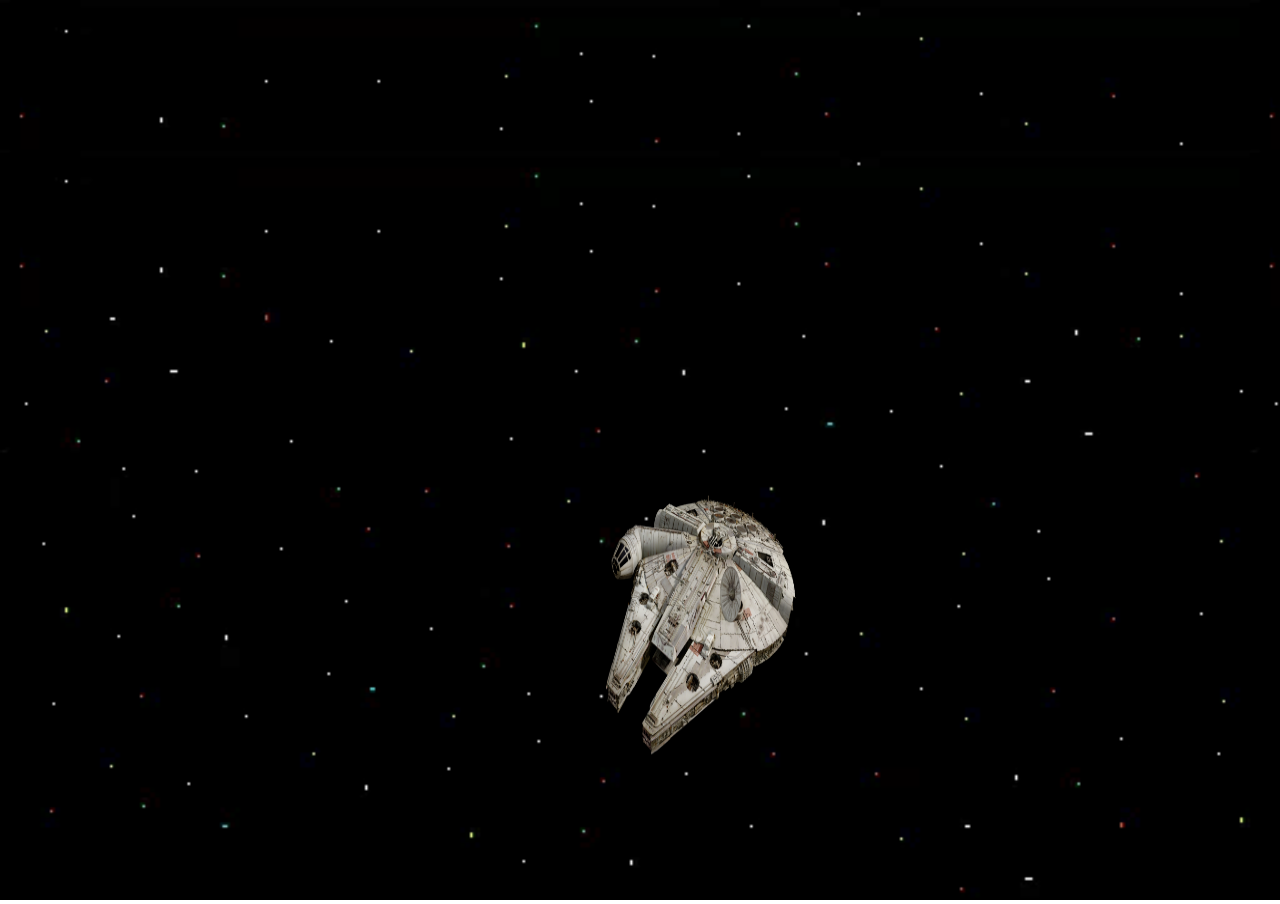
==== intro.html @ 3ec4f4ab "Intro page and game page bg is done." ====
<!DOCTYPE html>
<html lang="en">
<head>
  <meta charset="UTF-8">
  <meta name="viewport" content="width=device-width, initial-scale=1.0">
  <meta http-equiv="X-UA-Compatible" content="ie=edge">
  <link rel="stylesheet" type="text/css" href="css/style.css">
<title>Star Trivia</title>
</head>
<body>
 <canvas id="canvas-box" width="1500" height="900">
   This text is displayed if your browser does not support HTML5 Canvas.
</canvas>
  <script type="text/javascript" src="js/intro.js"></script>
</body>
</html>
---- css/style.css ----
body{
  margin: 0 auto;
}
/*.canvas-div{
  position: relative;
  width: 400px;
  height: 300px;
}
canvas {
  position: absolute;
  top: 0;
  left: 0;
}*/
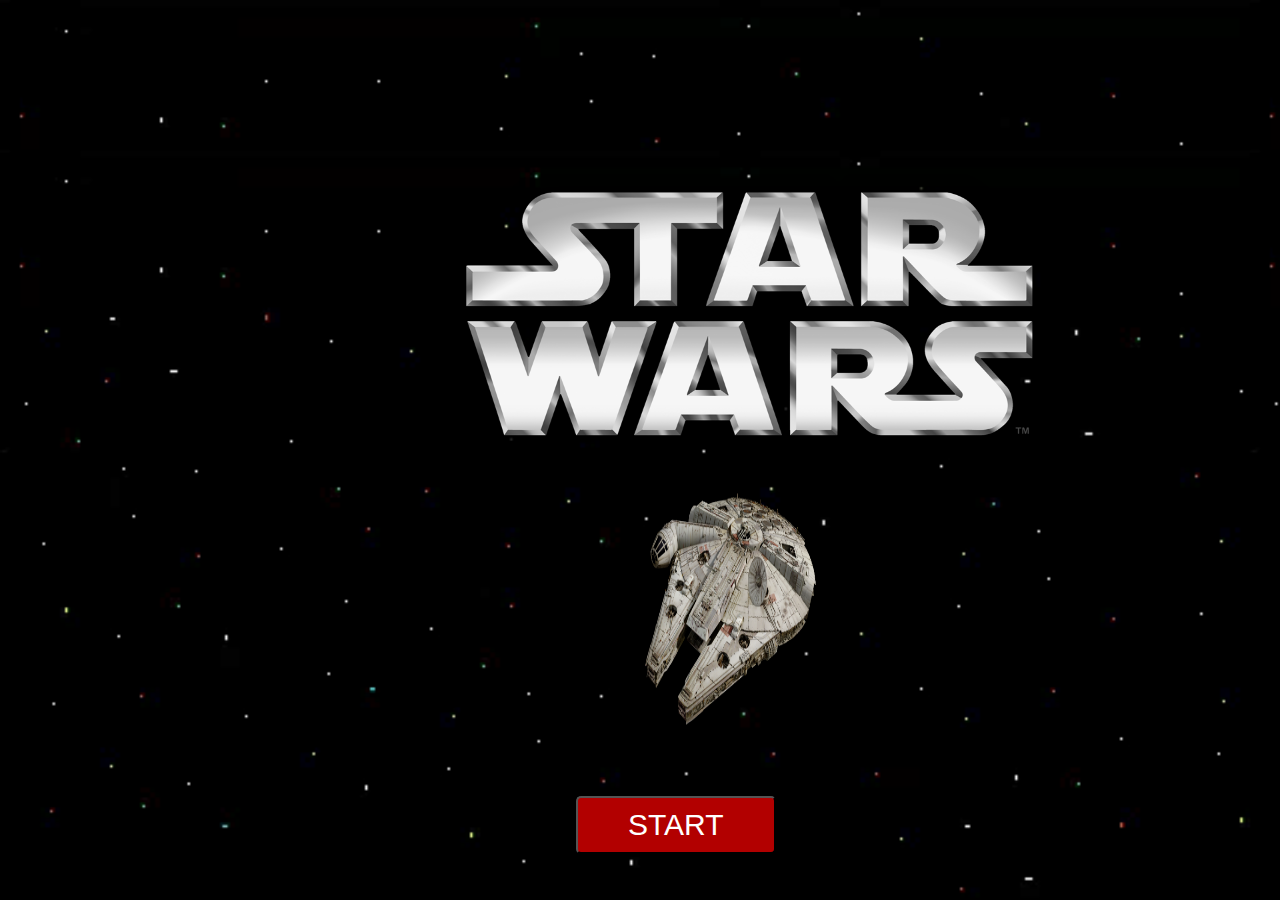
==== commit 7b398933: "layout done" ====
--- a/intro.html
+++ b/intro.html
@@ -8,9 +8,12 @@
 <title>Star Trivia</title>
 </head>
 <body>
- <canvas id="canvas-box" width="1500" height="900">
+  <div class="canvas-container">
+  <canvas id="canvas-box" width="1500" height="900">
    This text is displayed if your browser does not support HTML5 Canvas.
-</canvas>
+ </canvas>
+  <input type="button" value="START" class="start-btn" onclick="document.location.href='';">
+  </div>
   <script type="text/javascript" src="js/intro.js"></script>
 </body>
 </html>--- a/css/style.css
+++ b/css/style.css
@@ -2,13 +2,46 @@
 body{
   margin: 0 auto;
 }
-/*.canvas-div{
-  position: relative;
-  width: 400px;
-  height: 300px;
+.canvas-container{
+ position: relative;
 }
-canvas {
+
+.start-btn {
+  font-size: 30px;
+  background-color: #B20000;
+  color: #fff;
+  border-radius: 5px;
   position: absolute;
-  top: 0;
-  left: 0;
-}*/+  padding: 10px 50px;
+  left:45%;
+  top:88%;
+  text-align: center;
+  text-decoration: none;
+}
+
+
+@keyframes shake {
+  10%, 90% {transform: translate3d(-1px, 0, 0);}
+  
+  20%, 80% {transform: translate3d(2px, 0, 0);}
+
+  30%, 50%, 70% {transform: translate3d(-4px, 0, 0);}
+
+  40%, 60% {transform: translate3d(4px, 0, 0);}
+}
+
+@keyframes glowing {
+  0% { background-color: #B20000; box-shadow: 0 0 3px #B20000; }
+  50% { background-color: #FF0000; box-shadow: 0 0 40px #FF0000; }
+  100% { background-color: #B20000; box-shadow: 0 0 3px #B20000; }
+}
+
+.start-btn:hover {
+  animation: shake 0.82s cubic-bezier(.36,.07,.19,.97) both;
+  transform: translate3d(0, 0, 0);
+  backface-visibility: hidden;
+  perspective: 1000px;
+}
+.start-btn{
+  animation: glowing 1500ms infinite;
+}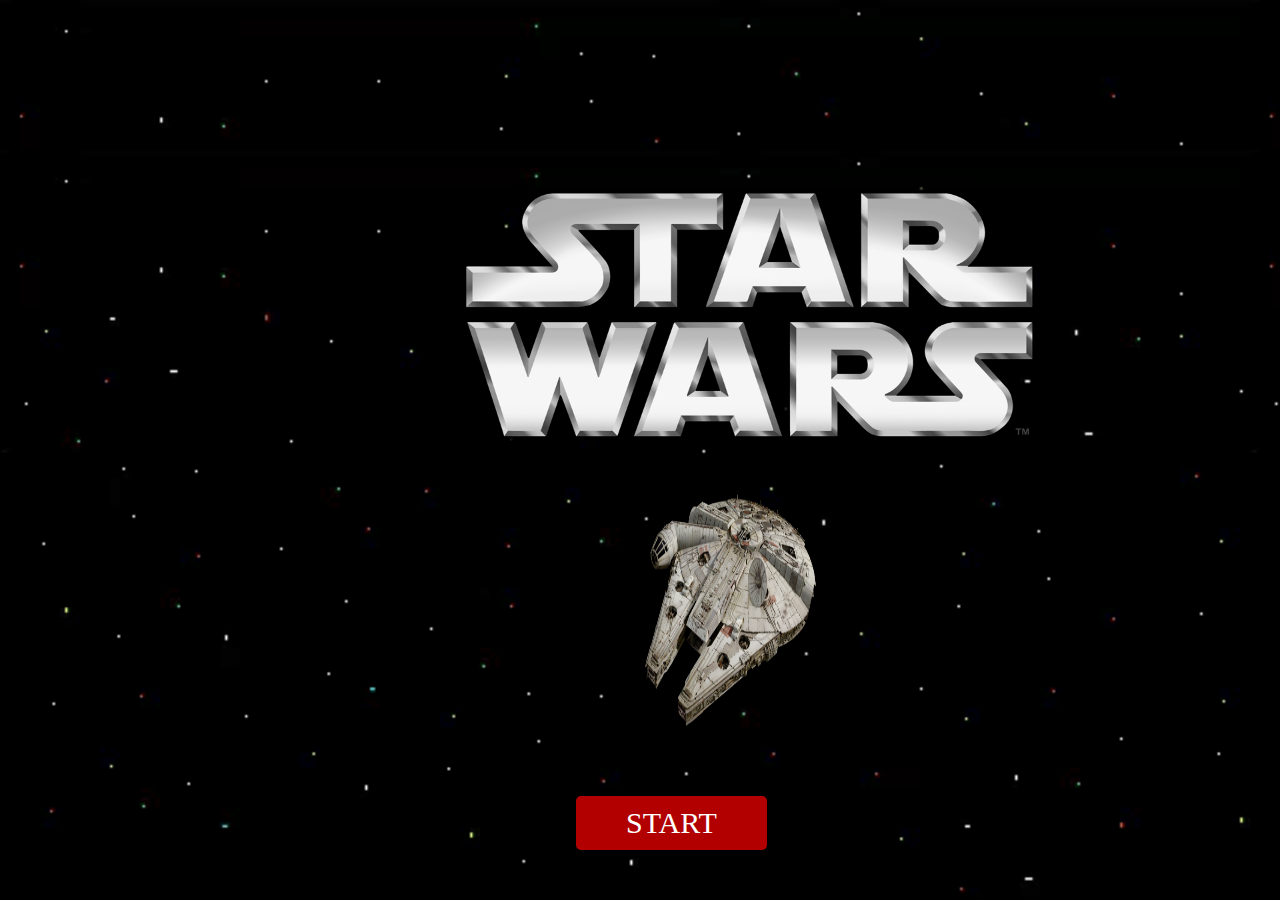
==== commit 1906af46: "Some functionality added" ====
--- a/intro.html
+++ b/intro.html
@@ -4,6 +4,7 @@
   <meta charset="UTF-8">
   <meta name="viewport" content="width=device-width, initial-scale=1.0">
   <meta http-equiv="X-UA-Compatible" content="ie=edge">
+  <link rel="shortcut icon" href="img/deathstar.png">
   <link rel="stylesheet" type="text/css" href="css/style.css">
 <title>Star Trivia</title>
 </head>
@@ -12,7 +13,7 @@
   <canvas id="canvas-box" width="1500" height="900">
    This text is displayed if your browser does not support HTML5 Canvas.
  </canvas>
-  <input type="button" value="START" class="start-btn" onclick="document.location.href='';">
+  <a href="index.html" type="button" class="start-btn" onclick="document.location.href='';">START</a>
   </div>
   <script type="text/javascript" src="js/intro.js"></script>
 </body>
--- a/css/style.css
+++ b/css/style.css
@@ -1,9 +1,16 @@
 
+ @font-face {font-family:"Starjedi";
+  src:url("https://brorlandi.github.io/StarWarsIntroCreator/Starjedi.ttf");
+
+}
 body{
   margin: 0 auto;
 }
 .canvas-container{
  position: relative;
+}
+#canvas-div{
+  position: relative;
 }
 
 .start-btn {
@@ -18,6 +25,24 @@
   text-align: center;
   text-decoration: none;
 }
+
+.user-answer, textarea{
+  position: absolute;
+  color:#72d3eb;
+  padding: 10px 30px;
+  left:75%;
+  top:68%;
+  border-radius: 5px;
+  background-color :#fd6;
+  font-family:"Starjedi";
+  font-size: 18px;
+  width:150px;
+  overflow:hidden;
+  text-align: center; 
+}
+
+
+
 
 
 @keyframes shake {
